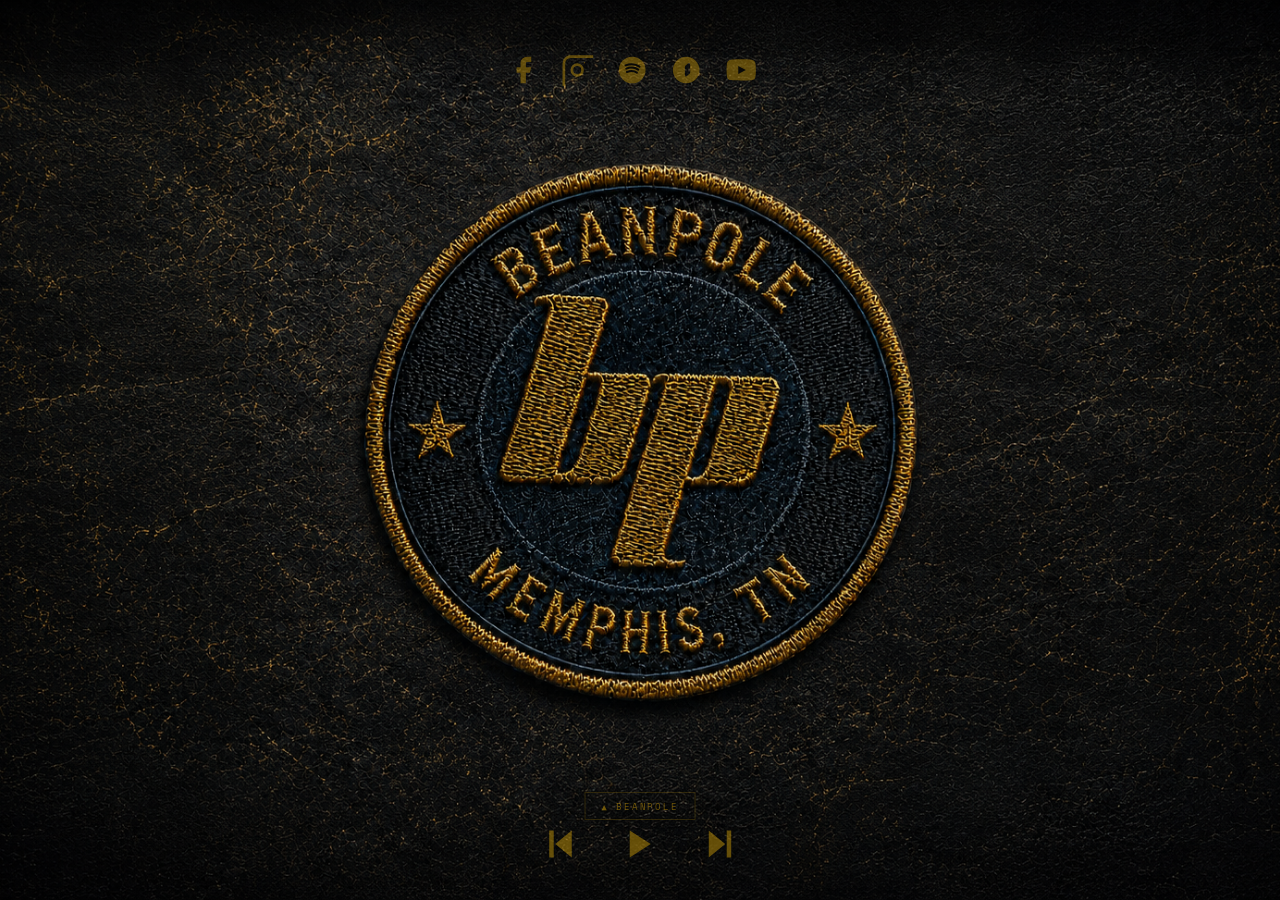
==== index.html @ 1a23831e "polish drawer layout, remove click-to-play gimmick - Drawer resized to centered card (max 540px, rou" ====
<!DOCTYPE html>
<html lang="en">
<head>
  <meta charset="UTF-8">
  <meta name="viewport" content="width=device-width, initial-scale=1.0">
  <title>Beanpole | Memphis Rock Band</title>

  <meta name="description" content="Beanpole is a Memphis rock band. Big hooks, alternative edge, Americana grit, swamp in the blood. Been at it since 1992 — now streaming everywhere.">
  <meta name="keywords" content="Memphis rock band, Memphis music, 90s rock, Highland Strip Memphis, Beanpole band, alternative rock, Americana rock">

  <!-- Open Graph -->
  <meta property="og:type"        content="website">
  <meta property="og:url"         content="https://beanpolemusic.com">
  <meta property="og:title"       content="Beanpole | Memphis Rock Band">
  <meta property="og:description" content="Beanpole is a Memphis rock band. Big hooks, alternative edge, Americana grit, swamp in the blood. Been at it since 1992 — now streaming everywhere.">
  <meta property="og:image"       content="https://beanpolemusic.com/assets/images/logos/og-preview.jpg">

  <!-- Twitter / X Card -->
  <meta name="twitter:card"        content="summary_large_image">
  <meta name="twitter:title"       content="Beanpole | Memphis Rock Band">
  <meta name="twitter:description" content="Beanpole is a Memphis rock band. Big hooks, alternative edge, Americana grit, swamp in the blood. Been at it since 1992 — now streaming everywhere.">
  <meta name="twitter:image"       content="https://beanpolemusic.com/assets/images/logos/og-preview.jpg">

  <!-- Schema.org -->
  <script type="application/ld+json">
  {
    "@context": "https://schema.org",
    "@type": "MusicGroup",
    "name": "Beanpole",
    "description": "Beanpole is a Memphis rock band. Big hooks, alternative edge, Americana grit, swamp in the blood. Been at it since 1992 — now streaming everywhere.",
    "foundingDate": "1992",
    "genre": ["Rock", "Alternative Rock", "Americana"],
    "url": "https://beanpolemusic.com",
    "sameAs": [
      "https://www.facebook.com/beanpolememphis",
      "https://www.instagram.com/beanpolemopo/",
      "https://open.spotify.com/artist/4FVH4LNDXH0OlN2KeBn3Eo",
      "https://music.apple.com/us/artist/beanpole/1896580611"
    ]
  }
  </script>

  <link rel="preconnect" href="https://fonts.googleapis.com">
  <link rel="preconnect" href="https://fonts.gstatic.com" crossorigin>
  <link href="https://fonts.googleapis.com/css2?family=Space+Mono&display=swap" rel="stylesheet">
  <link rel="stylesheet" href="css/style.css">
</head>
<body>

<div class="bg" id="bgImg" aria-label="Beanpole"></div>

  <audio id="audio" preload="auto">
    <source src="assets/audio/Fall%20Over%20Me.mp3" type="audio/mpeg">
  </audio>

  <div id="socialLinks">
    <a href="https://www.facebook.com/beanpolememphis" target="_blank" rel="noopener" aria-label="Facebook">
      <svg viewBox="0 0 24 24" width="32" height="32" fill="currentColor"><path d="M18 2h-3a5 5 0 0 0-5 5v3H7v4h3v8h4v-8h3l1-4h-4V7a1 1 0 0 1 1-1h3z"/></svg>
    </a>
    <a href="https://www.instagram.com/beanpolemopo/" target="_blank" rel="noopener" aria-label="Instagram">
      <svg viewBox="0 0 24 24" width="32" height="32" fill="none" stroke="currentColor" stroke-width="2" stroke-linecap="round" stroke-linejoin="round"><rect x="2" y="2" width="32" height="32" rx="5" ry="5"/><circle cx="12" cy="12" r="4"/><circle cx="17.5" cy="6.5" r="0.5" fill="currentColor" stroke="none"/></svg>
    </a>
    <a href="https://open.spotify.com/artist/4FVH4LNDXH0OlN2KeBn3Eo" target="_blank" rel="noopener" aria-label="Spotify">
      <svg viewBox="0 0 24 24" width="32" height="32" fill="currentColor"><circle cx="12" cy="12" r="10"/><path d="M8 13.5c2.5-1 5.5-.8 7.5.5" stroke="#080807" stroke-width="1.5" stroke-linecap="round" fill="none"/><path d="M7.5 11c3-1.2 6.5-1 9 .7" stroke="#080807" stroke-width="1.5" stroke-linecap="round" fill="none"/><path d="M7 8.5c3.5-1.3 7.5-1.1 10.5 1" stroke="#080807" stroke-width="1.5" stroke-linecap="round" fill="none"/></svg>
    </a>
    <a href="https://music.apple.com/us/artist/beanpole/1896580611" target="_blank" rel="noopener" aria-label="Apple Music">
      <svg viewBox="0 0 24 24" width="32" height="32" fill="currentColor"><path d="M12 2C6.48 2 2 6.48 2 12s4.48 10 10 10 10-4.48 10-10S17.52 2 12 2zm3 6.5v5.17c0 .46-.2.9-.54 1.2l-1.96 1.7c-.6.52-1.5.1-1.5-.7V9.83c0-.46.2-.9.54-1.2l1.96-1.7c.6-.52 1.5-.1 1.5.7z"/></svg>
    </a>
    <a href="https://www.youtube.com/@beanpole520" target="_blank" rel="noopener" aria-label="YouTube">
      <svg viewBox="0 0 24 24" width="32" height="32" fill="currentColor"><path d="M22.54 6.42a2.78 2.78 0 0 0-1.95-1.96C18.88 4 12 4 12 4s-6.88 0-8.59.46A2.78 2.78 0 0 0 1.46 6.42 29 29 0 0 0 1 12a29 29 0 0 0 .46 5.58 2.78 2.78 0 0 0 1.95 1.96C5.12 20 12 20 12 20s6.88 0 8.59-.46a2.78 2.78 0 0 0 1.96-1.96A29 29 0 0 0 23 12a29 29 0 0 0-.46-5.58z"/><polygon points="9.75,15.02 15.5,12 9.75,8.98 9.75,15.02" fill="#080807"/></svg>
    </a>
  </div>

  <!-- Drawer handle -->
  <div id="drawerHandle" role="button" tabindex="0" aria-expanded="false" aria-controls="infoDrawer">
    <span id="drawerHandleLabel">▲ BEANPOLE</span>
  </div>

  <!-- Pull-up info drawer -->
  <div id="infoDrawer" aria-hidden="true">
    <div id="drawerHeader">
      <button id="drawerClose" aria-label="Close drawer">▼ BEANPOLE</button>
      <button id="drawerX" aria-label="Close drawer">✕</button>
    </div>
    <div id="drawerContent">
      <section class="drawerSection" aria-label="About Beanpole">
        <p>Beanpole is a Memphis rock band: big hooks, alternative edge, Americana grit, swamp in the blood. Active since 1992 and streaming everywhere.</p>
        <p class="visually-hidden">This is the official site for Beanpole, the Memphis rock band — distinct from other artists and music projects using the Beanpole name.</p>
      </section>
      <section class="drawerSection" aria-label="Find Beanpole online">
        <h2>FIND US</h2>
        <ul class="drawerLinks">
          <li><a href="https://www.facebook.com/beanpolememphis" target="_blank" rel="noopener">Facebook</a></li>
          <li><a href="https://www.instagram.com/beanpolemopo/" target="_blank" rel="noopener">Instagram</a></li>
          <li><a href="https://open.spotify.com/artist/4FVH4LNDXH0OlN2KeBn3Eo" target="_blank" rel="noopener">Spotify</a></li>
          <li><a href="https://music.apple.com/us/artist/beanpole/1896580611" target="_blank" rel="noopener">Apple Music</a></li>
          <li><a href="https://www.youtube.com/@beanpole520" target="_blank" rel="noopener">YouTube</a></li>
        </ul>
      </section>
    </div>
  </div>

  <div id="playerControls">
    <button id="prevBtn" aria-label="Previous">
      <svg viewBox="0 0 24 24" width="36" height="36" fill="currentColor"><rect x="4" y="3" width="3" height="18"/><polygon points="19,3 8,12 19,21"/></svg>
    </button>
    <button id="toggleBtn" aria-label="Play / Pause">
      <svg id="iconPlay" viewBox="0 0 24 24" width="36" height="36" fill="currentColor"><polygon points="5,3 19,12 5,21"/></svg>
      <svg id="iconPause" viewBox="0 0 24 24" width="36" height="36" fill="currentColor" style="display:none"><rect x="5" y="3" width="5" height="18"/><rect x="14" y="3" width="5" height="18"/></svg>
    </button>
    <button id="nextBtn" aria-label="Next">
      <svg viewBox="0 0 24 24" width="36" height="36" fill="currentColor"><polygon points="5,3 16,12 5,21"/><rect x="17" y="3" width="3" height="18"/></svg>
    </button>
  </div>

  <script src="js/main.js?v=3"></script>
</body>
</html>
---- css/style.css ----
/* ============================================================
   BEANPOLE
============================================================ */
*, *::before, *::after {
  box-sizing: border-box;
  margin: 0;
  padding: 0;
}

html, body {
  width: 100%;
  height: 100%;
  overflow: hidden;
  background: #080807;
}


/* ── Full-page background ── */
.bg {
  position: fixed;
  top: 0;
  right: 0;
  bottom: 0;
  left: 0;
  background-image: url('/assets/images/logos/Beanpole-home-page.png');
  -webkit-background-size: cover;
  background-size: cover;
  background-position: center center;
  background-repeat: no-repeat;
}

/* ── Scanlines ── */
body::after {
  content: '';
  position: fixed;
  top: 0;
  right: 0;
  bottom: 0;
  left: 0;
  background: repeating-linear-gradient(
    0deg,
    transparent,
    transparent 3px,
    rgba(0, 0, 0, 0.06) 3px,
    rgba(0, 0, 0, 0.06) 4px
  );
  pointer-events: none;
  z-index: 10;
}

/* ── Social links ── */
#socialLinks {
  position: fixed;
  top: 6vh;
  left: 50%;
  transform: translateX(calc(-50% - 8px));
  z-index: 20;
  display: flex;
  align-items: center;
  gap: 1.4rem;
}

#socialLinks a {
  color: rgba(196, 149, 10, 0.45);
  transition: color 0.3s;
  display: flex;
  align-items: center;
}

#socialLinks a:hover {
  color: rgba(196, 149, 10, 0.9);
}

/* ── Player controls ── */
#playerControls {
  position: fixed;
  bottom: 2rem;
  left: 50%;
  transform: translateX(-50%);
  z-index: 20;
  display: flex;
  align-items: center;
  gap: 1.5rem;
}

#playerControls button {
  background: transparent;
  border: none;
  cursor: pointer;
  padding: 0.4rem 0.6rem;
  font-family: 'Space Mono', monospace;
  text-transform: uppercase;
  color: rgba(196, 149, 10, 0.5);
  transition: color 0.3s;
}

#toggleBtn {
  line-height: 1;
  display: flex;
  align-items: center;
}

#prevBtn, #nextBtn {
  display: flex;
  align-items: center;
}

#playerControls button:hover {
  color: rgba(196, 149, 10, 0.9);
}

/* When autoplay is blocked, nudge play button */
#toggleBtn.needs-interaction {
  color: rgba(196, 149, 10, 0.75);
}

#toggleBtn.needs-interaction:hover {
  color: rgba(196, 149, 10, 1);
}

/* ── Visually hidden (in DOM for crawlers, invisible to users) ── */
.visually-hidden {
  position: absolute;
  width: 1px;
  height: 1px;
  padding: 0;
  margin: -1px;
  overflow: hidden;
  clip: rect(0, 0, 0, 0);
  white-space: nowrap;
  border: 0;
}

/* ── Drawer handle ── */
#drawerHandle {
  position: fixed;
  bottom: 5rem;
  left: 50%;
  transform: translateX(-50%);
  z-index: 20;
  cursor: pointer;
  padding: 0.4rem 1rem;
  font-family: 'Space Mono', monospace;
  font-size: 0.55rem;
  letter-spacing: 0.2em;
  text-transform: uppercase;
  color: rgba(196, 149, 10, 0.55);
  border: 1px solid rgba(196, 149, 10, 0.2);
  transition: color 0.3s, border-color 0.3s;
  white-space: nowrap;
}

#drawerHandle:hover {
  color: rgba(196, 149, 10, 0.9);
  border-color: rgba(196, 149, 10, 0.5);
}

/* ── Info drawer ── */
#infoDrawer {
  position: fixed;
  bottom: 0;
  left: 50%;
  transform: translateX(-50%) translateY(100%);
  width: min(92vw, 540px);
  height: auto;
  max-height: 72vh;
  transition: transform 0.35s ease;
  z-index: 25;
  background: rgba(12, 11, 10, 0.99);
  border: 1px solid rgba(196, 149, 10, 0.35);
  border-bottom: none;
  border-radius: 10px 10px 0 0;
  display: flex;
  flex-direction: column;
}

#infoDrawer.open {
  transform: translateX(-50%) translateY(0);
}

#drawerHeader {
  display: flex;
  align-items: center;
  justify-content: space-between;
  padding: 0.75rem 1.25rem;
  border-bottom: 1px solid rgba(196, 149, 10, 0.15);
  flex-shrink: 0;
}

#drawerClose,
#drawerX {
  background: transparent;
  border: none;
  cursor: pointer;
  font-family: 'Space Mono', monospace;
  color: rgba(196, 149, 10, 0.6);
  letter-spacing: 0.15em;
  text-transform: uppercase;
  transition: color 0.2s;
}

#drawerClose {
  font-size: 0.55rem;
}

#drawerX {
  font-size: 1rem;
  padding: 0 0.25rem;
}

#drawerClose:hover,
#drawerX:hover {
  color: rgba(196, 149, 10, 1);
}

#drawerContent {
  overflow-y: auto;
  padding: 1.25rem;
  flex: 1;
}

.drawerSection {
  margin-bottom: 1.75rem;
}

.drawerSection p {
  font-family: 'Space Mono', monospace;
  font-size: 0.9rem;
  line-height: 1.7;
  color: rgba(235, 221, 177, 0.88);
  margin-bottom: 0.6rem;
}

.drawerSection h2 {
  font-family: 'Space Mono', monospace;
  font-size: 0.7rem;
  letter-spacing: 0.2em;
  text-transform: uppercase;
  color: rgba(196, 149, 10, 0.9);
  font-weight: 400;
  margin-bottom: 0.75rem;
}

.drawerTracks {
  list-style: none;
  columns: 2;
  column-gap: 1.5rem;
}

.drawerTracks li {
  font-family: 'Space Mono', monospace;
  font-size: 0.65rem;
  color: rgba(235, 221, 177, 0.5);
  line-height: 1.8;
  break-inside: avoid;
}

.drawerLinks {
  list-style: none;
}

.drawerLinks li {
  margin-bottom: 0.5rem;
}

.drawerLinks a {
  font-family: 'Space Mono', monospace;
  font-size: 0.82rem;
  color: rgba(196, 149, 10, 0.8);
  text-decoration: none;
  letter-spacing: 0.08em;
  transition: color 0.2s;
}

.drawerLinks a:hover {
  color: rgba(196, 149, 10, 1);
}
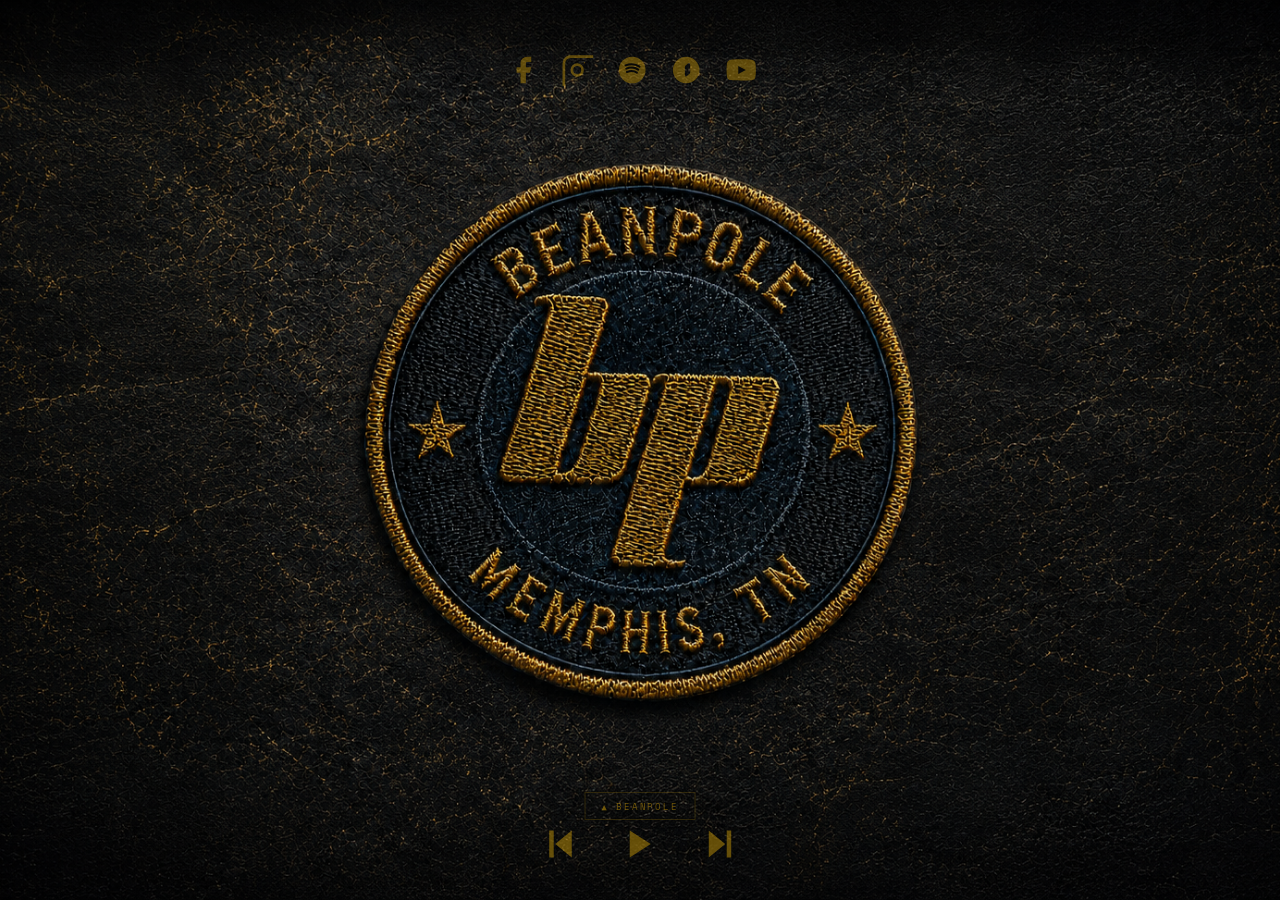
==== commit a97cd30d: "Update Beanpole bio copy" ====
--- a/index.html
+++ b/index.html
@@ -3,39 +3,147 @@
 <head>
   <meta charset="UTF-8">
   <meta name="viewport" content="width=device-width, initial-scale=1.0">
-  <title>Beanpole | Memphis Rock Band</title>
-
-  <meta name="description" content="Beanpole is a Memphis rock band. Big hooks, alternative edge, Americana grit, swamp in the blood. Been at it since 1992 — now streaming everywhere.">
-  <meta name="keywords" content="Memphis rock band, Memphis music, 90s rock, Highland Strip Memphis, Beanpole band, alternative rock, Americana rock">
+  <title>Beanpole | Memphis Rock Band | Official Site</title>
+
+  <meta name="description" content="Official site for Beanpole, the Memphis rock band: big hooks, alternative edge, Americana grit, swamp in the blood. Active since 1992 and streaming everywhere.">
+  <meta name="keywords" content="Beanpole Memphis rock band, Beanpole music, Memphis music, 90s rock, Highland Strip Memphis, alternative rock, Americana rock">
+  <meta name="robots" content="index, follow">
+  <link rel="canonical" href="https://beanpolemusic.com/">
 
   <!-- Open Graph -->
   <meta property="og:type"        content="website">
-  <meta property="og:url"         content="https://beanpolemusic.com">
-  <meta property="og:title"       content="Beanpole | Memphis Rock Band">
-  <meta property="og:description" content="Beanpole is a Memphis rock band. Big hooks, alternative edge, Americana grit, swamp in the blood. Been at it since 1992 — now streaming everywhere.">
+  <meta property="og:url"         content="https://beanpolemusic.com/">
+  <meta property="og:title"       content="Beanpole | Memphis Rock Band | Official Site">
+  <meta property="og:description" content="Official site for Beanpole, the Memphis rock band: big hooks, alternative edge, Americana grit, swamp in the blood. Active since 1992 and streaming everywhere.">
   <meta property="og:image"       content="https://beanpolemusic.com/assets/images/logos/og-preview.jpg">
+  <meta property="og:image:width" content="1200">
+  <meta property="og:image:height" content="630">
+  <meta property="og:image:alt"   content="Beanpole Memphis rock band official artwork">
+  <meta property="og:site_name"   content="Beanpole">
 
   <!-- Twitter / X Card -->
   <meta name="twitter:card"        content="summary_large_image">
-  <meta name="twitter:title"       content="Beanpole | Memphis Rock Band">
-  <meta name="twitter:description" content="Beanpole is a Memphis rock band. Big hooks, alternative edge, Americana grit, swamp in the blood. Been at it since 1992 — now streaming everywhere.">
+  <meta name="twitter:title"       content="Beanpole | Memphis Rock Band | Official Site">
+  <meta name="twitter:description" content="Official site for Beanpole, the Memphis rock band: big hooks, alternative edge, Americana grit, swamp in the blood. Active since 1992 and streaming everywhere.">
   <meta name="twitter:image"       content="https://beanpolemusic.com/assets/images/logos/og-preview.jpg">
+  <meta name="twitter:image:alt"   content="Beanpole Memphis rock band official artwork">
 
   <!-- Schema.org -->
   <script type="application/ld+json">
   {
     "@context": "https://schema.org",
-    "@type": "MusicGroup",
-    "name": "Beanpole",
-    "description": "Beanpole is a Memphis rock band. Big hooks, alternative edge, Americana grit, swamp in the blood. Been at it since 1992 — now streaming everywhere.",
-    "foundingDate": "1992",
-    "genre": ["Rock", "Alternative Rock", "Americana"],
-    "url": "https://beanpolemusic.com",
-    "sameAs": [
-      "https://www.facebook.com/beanpolememphis",
-      "https://www.instagram.com/beanpolemopo/",
-      "https://open.spotify.com/artist/4FVH4LNDXH0OlN2KeBn3Eo",
-      "https://music.apple.com/us/artist/beanpole/1896580611"
+    "@graph": [
+      {
+        "@type": "WebSite",
+        "@id": "https://beanpolemusic.com/#website",
+        "name": "Beanpole",
+        "url": "https://beanpolemusic.com/",
+        "inLanguage": "en-US",
+        "publisher": {
+          "@id": "https://beanpolemusic.com/#beanpole"
+        }
+      },
+      {
+        "@type": "WebPage",
+        "@id": "https://beanpolemusic.com/#webpage",
+        "url": "https://beanpolemusic.com/",
+        "name": "Beanpole | Memphis Rock Band | Official Site",
+        "description": "Official site for Beanpole, the Memphis rock band: big hooks, alternative edge, Americana grit, swamp in the blood. Active since 1992 and streaming everywhere.",
+        "isPartOf": {
+          "@id": "https://beanpolemusic.com/#website"
+        },
+        "about": {
+          "@id": "https://beanpolemusic.com/#beanpole"
+        },
+        "primaryImageOfPage": {
+          "@id": "https://beanpolemusic.com/#primaryimage"
+        },
+        "inLanguage": "en-US"
+      },
+      {
+        "@type": "ImageObject",
+        "@id": "https://beanpolemusic.com/#primaryimage",
+        "url": "https://beanpolemusic.com/assets/images/logos/og-preview.jpg",
+        "width": 1200,
+        "height": 630,
+        "caption": "Beanpole Memphis rock band official artwork"
+      },
+      {
+        "@type": "MusicGroup",
+        "@id": "https://beanpolemusic.com/#beanpole",
+        "name": "Beanpole",
+        "alternateName": "Beanpole Memphis",
+        "description": "Beanpole is a Memphis rock band with big hooks, alternative edge, Americana grit, and swamp in the blood. Formed in 1992, they spent the better part of the decade grinding out shows all around Memphis and then beyond, chasing a record deal like so many dreamers of the era, drawing label interest but never quite securing the bag. Along the way, with the help of talented friends, they managed to turn out three full albums, a spattering of demos and live recordings, and a following they are eternally grateful for.",
+        "disambiguatingDescription": "This site represents Beanpole, the Memphis rock band at beanpolemusic.com, and is separate from other artists and music projects using the name Beanpole.",
+        "foundingDate": "1992",
+        "foundingLocation": {
+          "@type": "Place",
+          "name": "Memphis, Tennessee"
+        },
+        "genre": ["Rock", "Alternative Rock", "Americana"],
+        "url": "https://beanpolemusic.com/",
+        "image": {
+          "@id": "https://beanpolemusic.com/#primaryimage"
+        },
+        "sameAs": [
+          "https://www.facebook.com/beanpolememphis",
+          "https://www.instagram.com/beanpolemopo/",
+          "https://open.spotify.com/artist/4FVH4LNDXH0OlN2KeBn3Eo",
+          "https://music.apple.com/us/artist/beanpole/1896580611",
+          "https://www.youtube.com/@beanpole520"
+        ],
+        "track": [
+          {"@id": "https://beanpolemusic.com/#recording-fall-over-me"},
+          {"@id": "https://beanpolemusic.com/#recording-changed"},
+          {"@id": "https://beanpolemusic.com/#recording-rain"},
+          {"@id": "https://beanpolemusic.com/#recording-lackluster"},
+          {"@id": "https://beanpolemusic.com/#recording-breakdown"},
+          {"@id": "https://beanpolemusic.com/#recording-burn-out"},
+          {"@id": "https://beanpolemusic.com/#recording-bruce-lee"},
+          {"@id": "https://beanpolemusic.com/#recording-shes-gone-to-dallas"},
+          {"@id": "https://beanpolemusic.com/#recording-exit-303"},
+          {"@id": "https://beanpolemusic.com/#recording-shacked-up-in-durango"},
+          {"@id": "https://beanpolemusic.com/#recording-ask-him"},
+          {"@id": "https://beanpolemusic.com/#recording-kalifornia"},
+          {"@id": "https://beanpolemusic.com/#recording-shoes"},
+          {"@id": "https://beanpolemusic.com/#recording-bobby"}
+        ]
+      },
+      {
+        "@type": "ItemList",
+        "@id": "https://beanpolemusic.com/#recordings",
+        "name": "Beanpole recordings",
+        "itemListElement": [
+          {"@type": "ListItem", "position": 1, "item": {"@id": "https://beanpolemusic.com/#recording-fall-over-me"}},
+          {"@type": "ListItem", "position": 2, "item": {"@id": "https://beanpolemusic.com/#recording-changed"}},
+          {"@type": "ListItem", "position": 3, "item": {"@id": "https://beanpolemusic.com/#recording-rain"}},
+          {"@type": "ListItem", "position": 4, "item": {"@id": "https://beanpolemusic.com/#recording-lackluster"}},
+          {"@type": "ListItem", "position": 5, "item": {"@id": "https://beanpolemusic.com/#recording-breakdown"}},
+          {"@type": "ListItem", "position": 6, "item": {"@id": "https://beanpolemusic.com/#recording-burn-out"}},
+          {"@type": "ListItem", "position": 7, "item": {"@id": "https://beanpolemusic.com/#recording-bruce-lee"}},
+          {"@type": "ListItem", "position": 8, "item": {"@id": "https://beanpolemusic.com/#recording-shes-gone-to-dallas"}},
+          {"@type": "ListItem", "position": 9, "item": {"@id": "https://beanpolemusic.com/#recording-exit-303"}},
+          {"@type": "ListItem", "position": 10, "item": {"@id": "https://beanpolemusic.com/#recording-shacked-up-in-durango"}},
+          {"@type": "ListItem", "position": 11, "item": {"@id": "https://beanpolemusic.com/#recording-ask-him"}},
+          {"@type": "ListItem", "position": 12, "item": {"@id": "https://beanpolemusic.com/#recording-kalifornia"}},
+          {"@type": "ListItem", "position": 13, "item": {"@id": "https://beanpolemusic.com/#recording-shoes"}},
+          {"@type": "ListItem", "position": 14, "item": {"@id": "https://beanpolemusic.com/#recording-bobby"}}
+        ]
+      },
+      {"@type": "MusicRecording", "@id": "https://beanpolemusic.com/#recording-fall-over-me", "name": "Fall Over Me", "byArtist": {"@id": "https://beanpolemusic.com/#beanpole"}},
+      {"@type": "MusicRecording", "@id": "https://beanpolemusic.com/#recording-changed", "name": "Changed", "byArtist": {"@id": "https://beanpolemusic.com/#beanpole"}},
+      {"@type": "MusicRecording", "@id": "https://beanpolemusic.com/#recording-rain", "name": "Rain", "byArtist": {"@id": "https://beanpolemusic.com/#beanpole"}},
+      {"@type": "MusicRecording", "@id": "https://beanpolemusic.com/#recording-lackluster", "name": "Lackluster", "byArtist": {"@id": "https://beanpolemusic.com/#beanpole"}},
+      {"@type": "MusicRecording", "@id": "https://beanpolemusic.com/#recording-breakdown", "name": "Breakdown", "byArtist": {"@id": "https://beanpolemusic.com/#beanpole"}},
+      {"@type": "MusicRecording", "@id": "https://beanpolemusic.com/#recording-burn-out", "name": "Burn Out", "byArtist": {"@id": "https://beanpolemusic.com/#beanpole"}},
+      {"@type": "MusicRecording", "@id": "https://beanpolemusic.com/#recording-bruce-lee", "name": "Bruce Lee", "byArtist": {"@id": "https://beanpolemusic.com/#beanpole"}},
+      {"@type": "MusicRecording", "@id": "https://beanpolemusic.com/#recording-shes-gone-to-dallas", "name": "She's Gone to Dallas", "byArtist": {"@id": "https://beanpolemusic.com/#beanpole"}},
+      {"@type": "MusicRecording", "@id": "https://beanpolemusic.com/#recording-exit-303", "name": "Exit 303", "byArtist": {"@id": "https://beanpolemusic.com/#beanpole"}},
+      {"@type": "MusicRecording", "@id": "https://beanpolemusic.com/#recording-shacked-up-in-durango", "name": "Shacked Up in Durango", "byArtist": {"@id": "https://beanpolemusic.com/#beanpole"}},
+      {"@type": "MusicRecording", "@id": "https://beanpolemusic.com/#recording-ask-him", "name": "Ask Him", "byArtist": {"@id": "https://beanpolemusic.com/#beanpole"}},
+      {"@type": "MusicRecording", "@id": "https://beanpolemusic.com/#recording-kalifornia", "name": "Kalifornia", "byArtist": {"@id": "https://beanpolemusic.com/#beanpole"}},
+      {"@type": "MusicRecording", "@id": "https://beanpolemusic.com/#recording-shoes", "name": "Shoes", "byArtist": {"@id": "https://beanpolemusic.com/#beanpole"}},
+      {"@type": "MusicRecording", "@id": "https://beanpolemusic.com/#recording-bobby", "name": "Bobby", "byArtist": {"@id": "https://beanpolemusic.com/#beanpole"}}
     ]
   }
   </script>
@@ -43,11 +151,13 @@
   <link rel="preconnect" href="https://fonts.googleapis.com">
   <link rel="preconnect" href="https://fonts.gstatic.com" crossorigin>
   <link href="https://fonts.googleapis.com/css2?family=Space+Mono&display=swap" rel="stylesheet">
-  <link rel="stylesheet" href="css/style.css">
+  <link rel="stylesheet" href="css/style.css?v=2">
 </head>
 <body>
 
 <div class="bg" id="bgImg" aria-label="Beanpole"></div>
+<h1 class="visually-hidden">Beanpole | Memphis Rock Band</h1>
+<p class="visually-hidden">This is the official site for Beanpole, the Memphis rock band — distinct from other artists and music projects using the Beanpole name.</p>
 
   <audio id="audio" preload="auto">
     <source src="assets/audio/Fall%20Over%20Me.mp3" type="audio/mpeg">
@@ -84,8 +194,7 @@
     </div>
     <div id="drawerContent">
       <section class="drawerSection" aria-label="About Beanpole">
-        <p>Beanpole is a Memphis rock band: big hooks, alternative edge, Americana grit, swamp in the blood. Active since 1992 and streaming everywhere.</p>
-        <p class="visually-hidden">This is the official site for Beanpole, the Memphis rock band — distinct from other artists and music projects using the Beanpole name.</p>
+        <p>Beanpole is a Memphis rock band with big hooks, alternative edge, Americana grit, and swamp in the blood. Formed in 1992, they spent the better part of the decade grinding out shows all around Memphis and then beyond, chasing a record deal like so many dreamers of the era, drawing label interest but never quite securing the bag. Along the way, with the help of talented friends, they managed to turn out three full albums, a spattering of demos and live recordings, and a following they are eternally grateful for.</p>
       </section>
       <section class="drawerSection" aria-label="Find Beanpole online">
         <h2>FIND US</h2>
--- a/css/style.css
+++ b/css/style.css
@@ -161,7 +161,8 @@
   bottom: 0;
   left: 50%;
   transform: translateX(-50%) translateY(100%);
-  width: min(92vw, 540px);
+  width: 92vw;
+  max-width: 540px;
   height: auto;
   max-height: 72vh;
   transition: transform 0.35s ease;
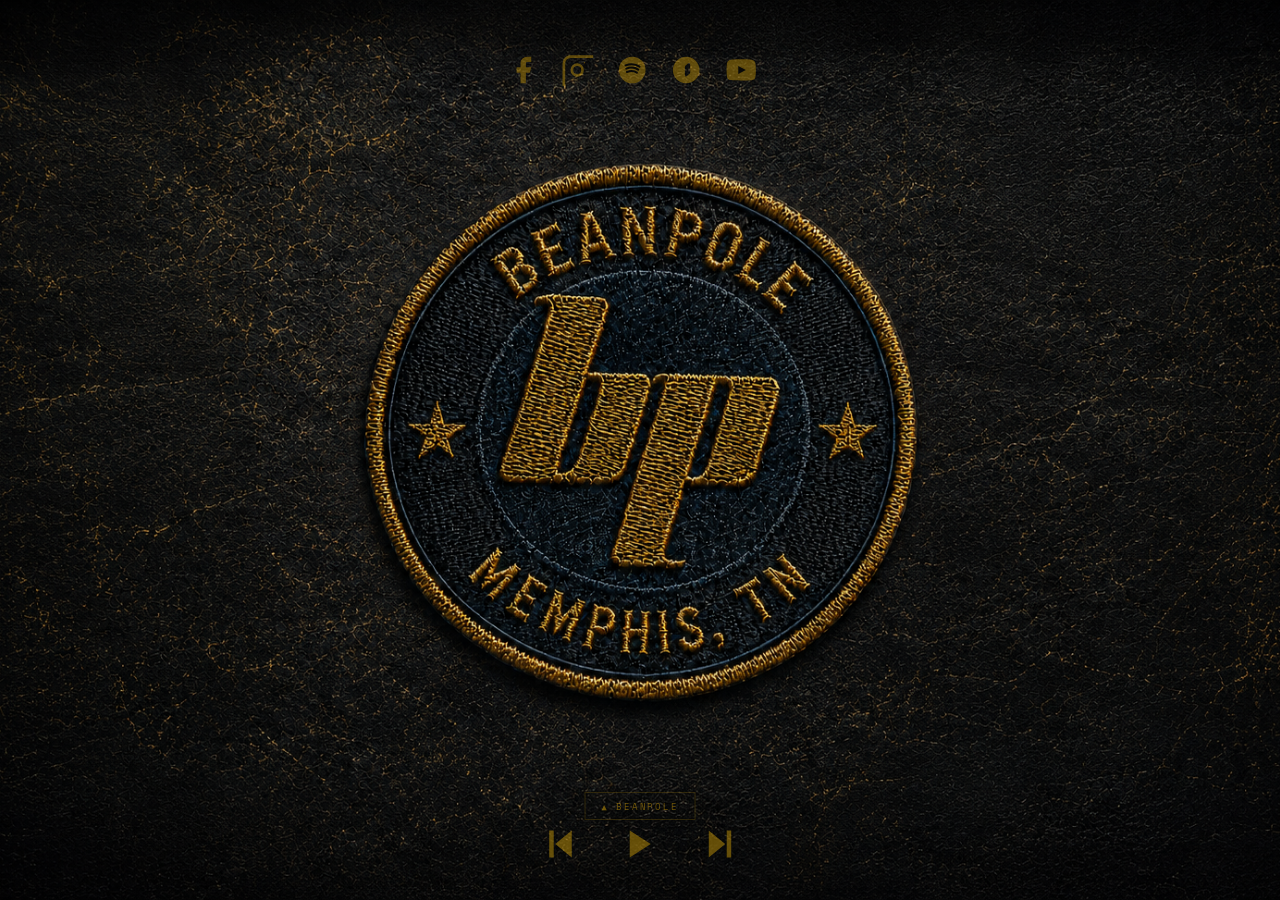
==== commit c37d01b5: "Add Beanpole member lineup" ====
--- a/index.html
+++ b/index.html
@@ -91,6 +91,15 @@
           "https://open.spotify.com/artist/4FVH4LNDXH0OlN2KeBn3Eo",
           "https://music.apple.com/us/artist/beanpole/1896580611",
           "https://www.youtube.com/@beanpole520"
+        ],
+        "member": [
+          {"@type": "Person", "name": "Ryan Paule", "roleName": "vocals"},
+          {"@type": "Person", "name": "Wes Mims", "roleName": "guitar"},
+          {"@type": "Person", "name": "John David Morledge", "roleName": "guitar/vocals"},
+          {"@type": "Person", "name": "Bert Vaughn", "roleName": "guitar/vocals"},
+          {"@type": "Person", "name": "Brandon Williams", "roleName": "guitar"},
+          {"@type": "Person", "name": "Barry Spicer", "roleName": "drums"},
+          {"@type": "Person", "name": "Kevin Vaughn", "roleName": "bass"}
         ],
         "track": [
           {"@id": "https://beanpolemusic.com/#recording-fall-over-me"},
@@ -196,6 +205,10 @@
       <section class="drawerSection" aria-label="About Beanpole">
         <p>Beanpole is a Memphis rock band with big hooks, alternative edge, Americana grit, and swamp in the blood. Formed in 1992, they spent the better part of the decade grinding out shows all around Memphis and then beyond, chasing a record deal like so many dreamers of the era, drawing label interest but never quite securing the bag. Along the way, with the help of talented friends, they managed to turn out three full albums, a spattering of demos and live recordings, and a following they are eternally grateful for.</p>
       </section>
+      <section class="drawerSection" aria-label="Current Beanpole members">
+        <h2>CURRENT MEMBERS</h2>
+        <p>Ryan Paule - vocals; Wes Mims - guitar; John David Morledge - guitar/vocals; Bert Vaughn - guitar/vocals; Brandon Williams - guitar; Barry Spicer - drums; Kevin Vaughn - bass.</p>
+      </section>
       <section class="drawerSection" aria-label="Find Beanpole online">
         <h2>FIND US</h2>
         <ul class="drawerLinks">
